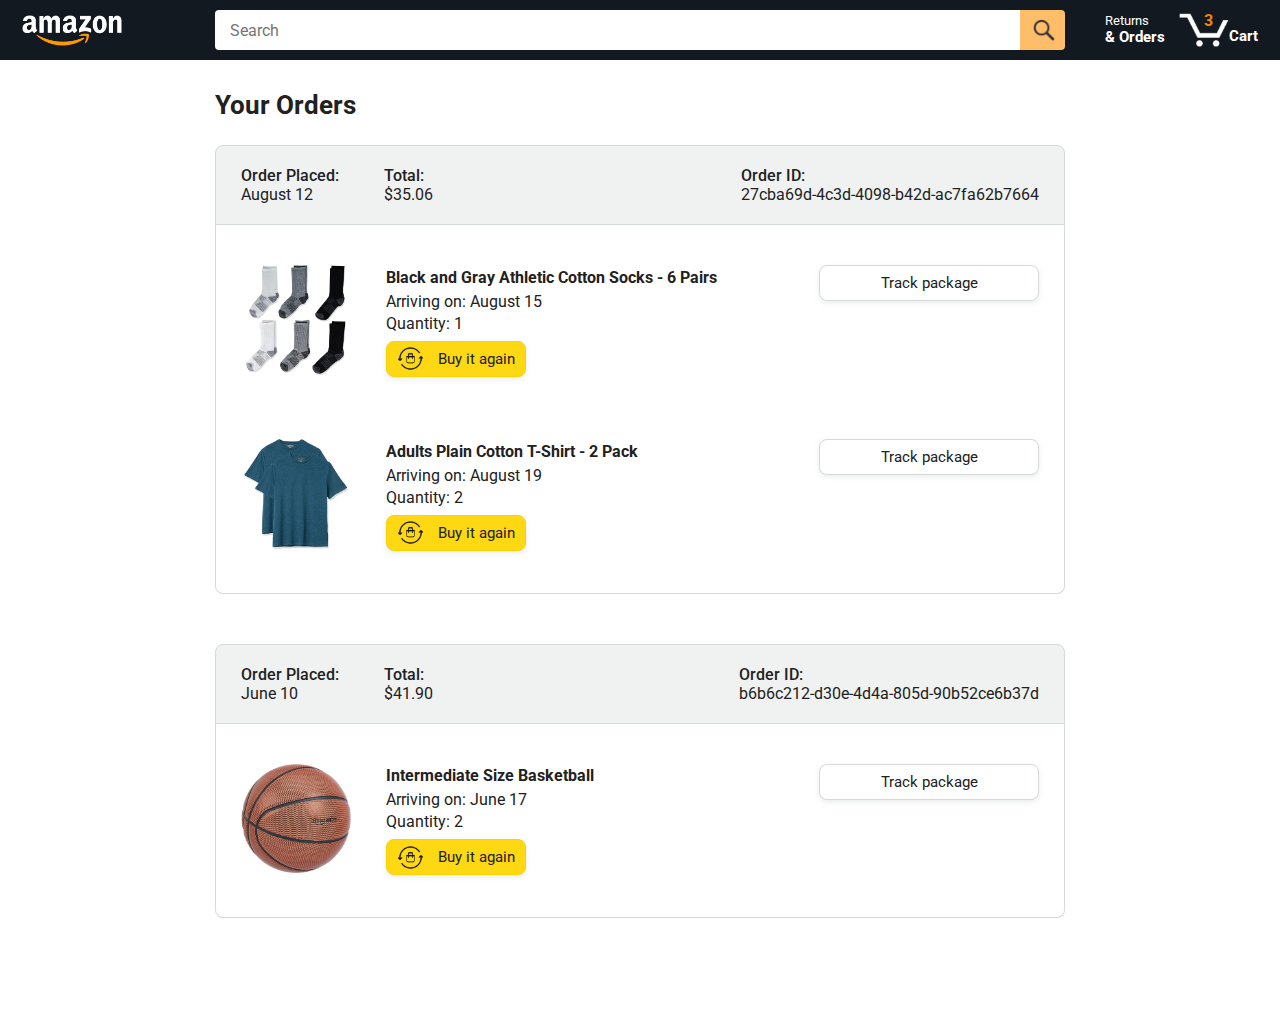
==== orders.html @ 8177dfe7 "Add the starting files" ====
<!DOCTYPE html>
<html>
  <head>
    <title>Orders</title>

    <!-- This code is needed for responsive design to work.
      (Responsive design = make the website look good on
      smaller screen sizes like a phone or a tablet). -->
    <meta name="viewport" content="width=device-width, initial-scale=1">

    <!-- Load a font called Roboto from Google Fonts. -->
    <link rel="preconnect" href="https://fonts.googleapis.com">
    <link rel="preconnect" href="https://fonts.gstatic.com" crossorigin>
    <link href="https://fonts.googleapis.com/css2?family=Roboto:wght@400;500;700&display=swap" rel="stylesheet">

    <!-- Here are the CSS files for this page. -->
    <link rel="stylesheet" href="styles/shared/general.css">
    <link rel="stylesheet" href="styles/shared/amazon-header.css">
    <link rel="stylesheet" href="styles/pages/orders.css">
  </head>
  <body>
    <div class="amazon-header">
      <div class="amazon-header-left-section">
        <a href="amazon.html" class="header-link">
          <img class="amazon-logo"
            src="images/amazon-logo-white.png">
          <img class="amazon-mobile-logo"
            src="images/amazon-mobile-logo-white.png">
        </a>
      </div>

      <div class="amazon-header-middle-section">
        <input class="search-bar" type="text" placeholder="Search">

        <button class="search-button">
          <img class="search-icon" src="images/icons/search-icon.png">
        </button>
      </div>

      <div class="amazon-header-right-section">
        <a class="orders-link header-link" href="orders.html">
          <span class="returns-text">Returns</span>
          <span class="orders-text">& Orders</span>
        </a>

        <a class="cart-link header-link" href="checkout.html">
          <img class="cart-icon" src="images/icons/cart-icon.png">
          <div class="cart-quantity">3</div>
          <div class="cart-text">Cart</div>
        </a>
      </div>
    </div>

    <div class="main">
      <div class="page-title">Your Orders</div>

      <div class="orders-grid">
        <div class="order-container">
          
          <div class="order-header">
            <div class="order-header-left-section">
              <div class="order-date">
                <div class="order-header-label">Order Placed:</div>
                <div>August 12</div>
              </div>
              <div class="order-total">
                <div class="order-header-label">Total:</div>
                <div>$35.06</div>
              </div>
            </div>

            <div class="order-header-right-section">
              <div class="order-header-label">Order ID:</div>
              <div>27cba69d-4c3d-4098-b42d-ac7fa62b7664</div>
            </div>
          </div>

          <div class="order-details-grid">
            <div class="product-image-container">
              <img src="images/products/athletic-cotton-socks-6-pairs.jpg">
            </div>

            <div class="product-details">
              <div class="product-name">
                Black and Gray Athletic Cotton Socks - 6 Pairs
              </div>
              <div class="product-delivery-date">
                Arriving on: August 15
              </div>
              <div class="product-quantity">
                Quantity: 1
              </div>
              <button class="buy-again-button button-primary">
                <img class="buy-again-icon" src="images/icons/buy-again.png">
                <span class="buy-again-message">Buy it again</span>
              </button>
            </div>

            <div class="product-actions">
              <a href="tracking.html">
                <button class="track-package-button button-secondary">
                  Track package
                </button>
              </a>
            </div>

            <div class="product-image-container">
              <img src="images/products/adults-plain-cotton-tshirt-2-pack-teal.jpg">
            </div>

            <div class="product-details">
              <div class="product-name">
                Adults Plain Cotton T-Shirt - 2 Pack
              </div>
              <div class="product-delivery-date">
                Arriving on: August 19
              </div>
              <div class="product-quantity">
                Quantity: 2
              </div>
              <button class="buy-again-button button-primary">
                <img class="buy-again-icon" src="images/icons/buy-again.png">
                <span class="buy-again-message">Buy it again</span>
              </button>
            </div>

            <div class="product-actions">
              <a href="tracking.html">
                <button class="track-package-button button-secondary">
                  Track package
                </button>
              </a>
            </div>
          </div>
        </div>

        <div class="order-container">

          <div class="order-header">
            <div class="order-header-left-section">
              <div class="order-date">
                <div class="order-header-label">Order Placed:</div>
                <div>June 10</div>
              </div>
              <div class="order-total">
                <div class="order-header-label">Total:</div>
                <div>$41.90</div>
              </div>
            </div>

            <div class="order-header-right-section">
              <div class="order-header-label">Order ID:</div>
              <div>b6b6c212-d30e-4d4a-805d-90b52ce6b37d</div>
            </div>
          </div>

          <div class="order-details-grid">
            <div class="product-image-container">
              <img src="images/products/intermediate-composite-basketball.jpg">
            </div>

            <div class="product-details">
              <div class="product-name">
                Intermediate Size Basketball
              </div>
              <div class="product-delivery-date">
                Arriving on: June 17
              </div>
              <div class="product-quantity">
                Quantity: 2
              </div>
              <button class="buy-again-button button-primary">
                <img class="buy-again-icon" src="images/icons/buy-again.png">
                <span class="buy-again-message">Buy it again</span>
              </button>
            </div>

            <div class="product-actions">
              <a href="tracking.html">
                <button class="track-package-button button-secondary">
                  Track package
                </button>
              </a>
            </div>
          </div>
        </div>
      </div>
    </div>
  </body>
</html>
---- styles/shared/general.css ----
body {
  font-family: Roboto, Arial;
  color: rgb(33, 33, 33);
  /* The <body> element has a default margin of 8px
     on all sides. This removes the default margins. */
  margin: 0;
}

/* <p> elements have a default margin on the top
   and bottom. This removes the default margins. */
p {
  margin: 0;
}

button {
  cursor: pointer;
}

select {
  cursor: pointer;
}

input, select, button {
  font-family: Roboto, Arial;
}

.button-primary {
  color: rgb(33, 33, 33);
  background-color: rgb(255, 216, 20);
  border: 1px solid rgb(252, 210, 0);
  border-radius: 8px;
  cursor: pointer;
  box-shadow: 0 2px 5px rgba(213, 217, 217, 0.5);
}

.button-primary:hover {
  background-color: rgb(247, 202, 0);
  border: 1px solid rgb(242, 194, 0);
}

.button-primary:active {
  background: rgb(255, 216, 20);
  border-color: rgb(252, 210, 0);
  box-shadow: none;
}

.button-secondary {
  color: rgb(33, 33, 33);
  background: white;
  border: 1px solid rgb(213, 217, 217);
  border-radius: 8px;
  cursor: pointer;
  box-shadow: 0 2px 5px rgba(213, 217, 217, 0.5);
}

.button-secondary:hover {
  background-color: rgb(247, 250, 250);
}

.button-secondary:active {
  background-color: rgb(237, 253, 255);
  box-shadow: none;
}

/* These styles will limit text to 2 lines. Anything
   beyond 2 lines will be replaced with "..."
   You can find this code by using an A.I. tool or by
   searching in Google.
   https://css-tricks.com/almanac/properties/l/line-clamp/ */
.limit-text-to-2-lines {
  display: -webkit-box;
  -webkit-line-clamp: 2;
  -webkit-box-orient: vertical;
  overflow: hidden;
}

.link-primary {
  color: rgb(1, 124, 182);
  cursor: pointer;
}

.link-primary:hover {
  color: rgb(196, 80, 0);
}

/* Styles for dropdown selectors. */
select {
  color: rgb(33, 33, 33);
  background-color: rgb(240, 240, 240);
  border: 1px solid rgb(213, 217, 217);
  border-radius: 8px;
  padding: 3px 5px;
  font-size: 15px;
  cursor: pointer;
  box-shadow: 0 2px 5px rgba(213, 217, 217, 0.5);
}

select:focus,
input:focus {
  outline: 2px solid rgb(255, 153, 0);
}
---- styles/shared/amazon-header.css ----
.amazon-header {
  background-color: rgb(19, 25, 33);
  color: white;
  padding-left: 15px;
  padding-right: 15px;

  display: flex;
  align-items: center;
  justify-content: space-between;

  position: fixed;
  top: 0;
  left: 0;
  right: 0;
  height: 60px;
}

.amazon-header-left-section {
  width: 180px;
}

@media (max-width: 800px) {
  .amazon-header-left-section {
    width: unset;
  }
}

.header-link {
  display: inline-block;
  padding: 6px;
  border-radius: 2px;
  cursor: pointer;
  text-decoration: none;
  border: 1px solid rgba(0, 0, 0, 0);
}

.header-link:hover {
  border: 1px solid white;
}

.amazon-logo {
  width: 100px;
  margin-top: 5px;
}

.amazon-mobile-logo {
  display: none;
}

@media (max-width: 575px) {
  .amazon-logo {
    display: none;
  }

  .amazon-mobile-logo {
    display: block;
    height: 35px;
    margin-top: 5px;
  }
}

.amazon-header-middle-section {
  flex: 1;
  max-width: 850px;
  margin-left: 10px;
  margin-right: 10px;
  display: flex;
}

.search-bar {
  flex: 1;
  width: 0;
  font-size: 16px;
  height: 38px;
  padding-left: 15px;
  border: none;
  border-top-left-radius: 4px;
  border-bottom-left-radius: 4px;
  border-top-right-radius: 0;
  border-bottom-right-radius: 0;
}

.search-button {
  background-color: rgb(254, 189, 105);
  border: none;
  width: 45px;
  height: 40px;
  border-top-right-radius: 4px;
  border-bottom-right-radius: 4px;
  flex-shrink: 0;
}

.search-icon {
  height: 22px;
  margin-left: 2px;
  margin-top: 3px;
}

.amazon-header-right-section {
  width: 180px;
  flex-shrink: 0;
  display: flex;
  justify-content: end;
}

.orders-link {
  color: white;
}

.returns-text {
  display: block;
  font-size: 13px;
}

.orders-text {
  display: block;
  font-size: 15px;
  font-weight: 700;
}

.cart-link {
  color: white;
  display: flex;
  align-items: center;
  position: relative;
}

.cart-icon {
  width: 50px;
}

.cart-text {
  margin-top: 12px;
  font-size: 15px;
  font-weight: 700;
}

.cart-quantity {
  color: rgb(240, 136, 4);
  font-size: 16px;
  font-weight: 700;

  position: absolute;
  top: 4px;
  left: 22px;
  
  width: 26px;
  text-align: center;
}
---- styles/pages/orders.css ----
.main {
  max-width: 850px;
  margin-top: 90px;
  margin-bottom: 100px;
  padding-left: 20px;
  padding-right: 20px;

  /* margin-left: auto;
     margin-right auto;
     Is a trick for centering an element horizontally
     without needing a container. */
  margin-left: auto;
  margin-right: auto;
}

.page-title {
  font-weight: 700;
  font-size: 26px;
  margin-bottom: 25px;
}

.orders-grid {
  display: grid;
  grid-template-columns: 1fr;
  row-gap: 50px;
}

.order-header {
  background-color: rgb(240, 242, 242);
  border: 1px solid rgb(213, 217, 217);

  display: flex;
  align-items: center;
  justify-content: space-between;

  padding: 20px 25px;
  border-top-left-radius: 8px;
  border-top-right-radius: 8px;
}

.order-header-left-section {
  display: flex;
  flex-shrink: 0;
}

.order-header-label {
  font-weight: 500;
}

.order-date,
.order-total {
  margin-right: 45px;
}

.order-header-right-section {
  flex-shrink: 1;
}

@media (max-width: 575px) {
  .order-header {
    flex-direction: column;
    align-items: start;
    line-height: 23px;
    padding: 15px;
  }

  .order-header-left-section {
    flex-direction: column;
  }

  .order-header-label {
    margin-right: 5px;
  }

  .order-date,
  .order-total {
    display: grid;
    grid-template-columns: auto 1fr;
    margin-right: 0;
  }

  .order-header-right-section {
    display: grid;
    grid-template-columns: auto 1fr;
  }
}

.order-details-grid {
  padding: 40px 25px;
  border: 1px solid rgb(213, 217, 217);
  border-top: none;
  border-bottom-left-radius: 8px;
  border-bottom-right-radius: 8px;

  display: grid;
  grid-template-columns: 110px 1fr 220px;
  column-gap: 35px;
  row-gap: 60px;
  align-items: center;
}

@media (max-width: 800px) {
  .order-details-grid {
    grid-template-columns: 110px 1fr;
    row-gap: 0;
    padding-bottom: 8px;
  }
}

@media (max-width: 450px) {
  .order-details-grid {
    grid-template-columns: 1fr;
  }
}

.product-image-container {
  text-align: center;
}

.product-image-container img {
  max-width: 110px;
  max-height: 110px;
}

.product-name {
  font-weight: 700;
  margin-bottom: 5px;
}

.product-delivery-date {
  margin-bottom: 3px;
}

.product-quantity {
  margin-bottom: 8px;
}

.buy-again-button {
  font-size: 15px;
  width: 140px;
  height: 36px;
  border-radius: 8px;

  display: flex;
  align-items: center;
  justify-content: center;
}

.buy-again-icon {
  width: 25px;
  margin-right: 15px;
}

.product-actions {
  align-self: start;
}

.track-package-button {
  width: 100%;
  font-size: 15px;
  padding: 8px;
}

@media (max-width: 800px) {
  .buy-again-button {
    margin-bottom: 10px;
  }

  .product-actions {
    /* grid-column: 2 means this element will be placed
       in column 2 in the grid. (Normally, the column that
       an element is placed in is determined by the order
       of the elements in the HTML. grid-column overrides
       this default ordering). */
    grid-column: 2;
    margin-bottom: 30px;
  }

  .track-package-button {
    width: 140px;
  }
}

@media (max-width: 450px) {
  .product-image-container {
    text-align: center;
    margin-bottom: 25px;
  }

  .product-image-container img {
    max-width: 150px;
    max-height: 150px;
  }

  .product-name {
    margin-bottom: 10px;
  }

  .product-quantity {
    margin-bottom: 15px;
  }

  .buy-again-button {
    width: 100%;
    margin-bottom: 15px;
  }

  .product-actions {
    /* grid-column: auto; undos grid-column: 2; from above.
       This element will now be placed in its normal column
       in the grid. */
    grid-column: auto;
    margin-bottom: 70px;
  }

  .track-package-button {
    width: 100%;
    padding: 12px;
  }
}
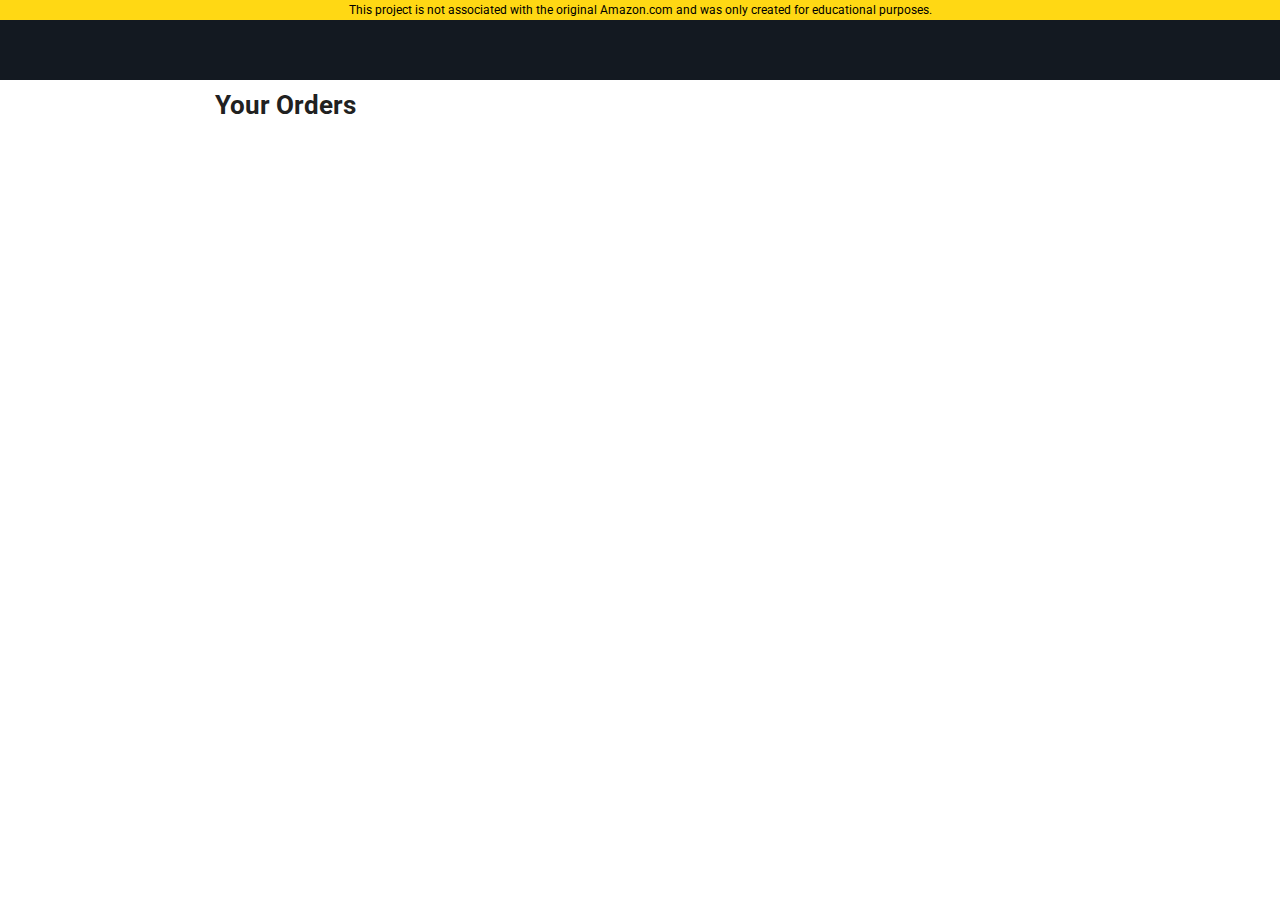
==== commit 6d326c66: "fixed broken functionality and improved disclaimer banner" ====
--- a/orders.html
+++ b/orders.html
@@ -6,185 +6,33 @@
     <!-- This code is needed for responsive design to work.
       (Responsive design = make the website look good on
       smaller screen sizes like a phone or a tablet). -->
-    <meta name="viewport" content="width=device-width, initial-scale=1">
+    <meta name="viewport" content="width=device-width, initial-scale=1" />
 
     <!-- Load a font called Roboto from Google Fonts. -->
-    <link rel="preconnect" href="https://fonts.googleapis.com">
-    <link rel="preconnect" href="https://fonts.gstatic.com" crossorigin>
-    <link href="https://fonts.googleapis.com/css2?family=Roboto:wght@400;500;700&display=swap" rel="stylesheet">
+    <link rel="preconnect" href="https://fonts.googleapis.com" />
+    <link rel="preconnect" href="https://fonts.gstatic.com" crossorigin />
+    <link
+      href="https://fonts.googleapis.com/css2?family=Roboto:wght@400;500;700&display=swap"
+      rel="stylesheet"
+    />
 
     <!-- Here are the CSS files for this page. -->
-    <link rel="stylesheet" href="styles/shared/general.css">
-    <link rel="stylesheet" href="styles/shared/amazon-header.css">
-    <link rel="stylesheet" href="styles/pages/orders.css">
+    <link rel="stylesheet" href="styles/shared/general.css" />
+    <link rel="stylesheet" href="styles/shared/amazon-header.css" />
+    <link rel="stylesheet" href="styles/pages/orders.css" />
   </head>
   <body>
-    <div class="amazon-header">
-      <div class="amazon-header-left-section">
-        <a href="amazon.html" class="header-link">
-          <img class="amazon-logo"
-            src="images/amazon-logo-white.png">
-          <img class="amazon-mobile-logo"
-            src="images/amazon-mobile-logo-white.png">
-        </a>
-      </div>
-
-      <div class="amazon-header-middle-section">
-        <input class="search-bar" type="text" placeholder="Search">
-
-        <button class="search-button">
-          <img class="search-icon" src="images/icons/search-icon.png">
-        </button>
-      </div>
-
-      <div class="amazon-header-right-section">
-        <a class="orders-link header-link" href="orders.html">
-          <span class="returns-text">Returns</span>
-          <span class="orders-text">& Orders</span>
-        </a>
-
-        <a class="cart-link header-link" href="checkout.html">
-          <img class="cart-icon" src="images/icons/cart-icon.png">
-          <div class="cart-quantity">3</div>
-          <div class="cart-text">Cart</div>
-        </a>
-      </div>
+    <div class="disclaimer">
+      This project is not associated with the original Amazon.com and was only created for educational purposes.
+    </div>
+    <div class="amazon-header js-amazon-header">
     </div>
 
     <div class="main">
       <div class="page-title">Your Orders</div>
+      <div class="orders-grid js-orders-grid"></div>
+    </div>
 
-      <div class="orders-grid">
-        <div class="order-container">
-          
-          <div class="order-header">
-            <div class="order-header-left-section">
-              <div class="order-date">
-                <div class="order-header-label">Order Placed:</div>
-                <div>August 12</div>
-              </div>
-              <div class="order-total">
-                <div class="order-header-label">Total:</div>
-                <div>$35.06</div>
-              </div>
-            </div>
-
-            <div class="order-header-right-section">
-              <div class="order-header-label">Order ID:</div>
-              <div>27cba69d-4c3d-4098-b42d-ac7fa62b7664</div>
-            </div>
-          </div>
-
-          <div class="order-details-grid">
-            <div class="product-image-container">
-              <img src="images/products/athletic-cotton-socks-6-pairs.jpg">
-            </div>
-
-            <div class="product-details">
-              <div class="product-name">
-                Black and Gray Athletic Cotton Socks - 6 Pairs
-              </div>
-              <div class="product-delivery-date">
-                Arriving on: August 15
-              </div>
-              <div class="product-quantity">
-                Quantity: 1
-              </div>
-              <button class="buy-again-button button-primary">
-                <img class="buy-again-icon" src="images/icons/buy-again.png">
-                <span class="buy-again-message">Buy it again</span>
-              </button>
-            </div>
-
-            <div class="product-actions">
-              <a href="tracking.html">
-                <button class="track-package-button button-secondary">
-                  Track package
-                </button>
-              </a>
-            </div>
-
-            <div class="product-image-container">
-              <img src="images/products/adults-plain-cotton-tshirt-2-pack-teal.jpg">
-            </div>
-
-            <div class="product-details">
-              <div class="product-name">
-                Adults Plain Cotton T-Shirt - 2 Pack
-              </div>
-              <div class="product-delivery-date">
-                Arriving on: August 19
-              </div>
-              <div class="product-quantity">
-                Quantity: 2
-              </div>
-              <button class="buy-again-button button-primary">
-                <img class="buy-again-icon" src="images/icons/buy-again.png">
-                <span class="buy-again-message">Buy it again</span>
-              </button>
-            </div>
-
-            <div class="product-actions">
-              <a href="tracking.html">
-                <button class="track-package-button button-secondary">
-                  Track package
-                </button>
-              </a>
-            </div>
-          </div>
-        </div>
-
-        <div class="order-container">
-
-          <div class="order-header">
-            <div class="order-header-left-section">
-              <div class="order-date">
-                <div class="order-header-label">Order Placed:</div>
-                <div>June 10</div>
-              </div>
-              <div class="order-total">
-                <div class="order-header-label">Total:</div>
-                <div>$41.90</div>
-              </div>
-            </div>
-
-            <div class="order-header-right-section">
-              <div class="order-header-label">Order ID:</div>
-              <div>b6b6c212-d30e-4d4a-805d-90b52ce6b37d</div>
-            </div>
-          </div>
-
-          <div class="order-details-grid">
-            <div class="product-image-container">
-              <img src="images/products/intermediate-composite-basketball.jpg">
-            </div>
-
-            <div class="product-details">
-              <div class="product-name">
-                Intermediate Size Basketball
-              </div>
-              <div class="product-delivery-date">
-                Arriving on: June 17
-              </div>
-              <div class="product-quantity">
-                Quantity: 2
-              </div>
-              <button class="buy-again-button button-primary">
-                <img class="buy-again-icon" src="images/icons/buy-again.png">
-                <span class="buy-again-message">Buy it again</span>
-              </button>
-            </div>
-
-            <div class="product-actions">
-              <a href="tracking.html">
-                <button class="track-package-button button-secondary">
-                  Track package
-                </button>
-              </a>
-            </div>
-          </div>
-        </div>
-      </div>
-    </div>
+    <script type="module" src="./scripts/orders.js"></script>
   </body>
 </html>
--- a/styles/shared/amazon-header.css
+++ b/styles/shared/amazon-header.css
@@ -1,3 +1,18 @@
+.disclaimer {
+  position: fixed;
+  top: 0;
+  left: 0;
+  right: 0;
+  background-color: rgb(255, 216, 20);
+  height: 20px;
+  z-index: 100;
+  
+  font-size: 12px;
+  color: black;
+  text-align: center;
+  align-content: center;
+}
+
 .amazon-header {
   background-color: rgb(19, 25, 33);
   color: white;
@@ -9,7 +24,7 @@
   justify-content: space-between;
 
   position: fixed;
-  top: 0;
+  top: 20px;
   left: 0;
   right: 0;
   height: 60px;
